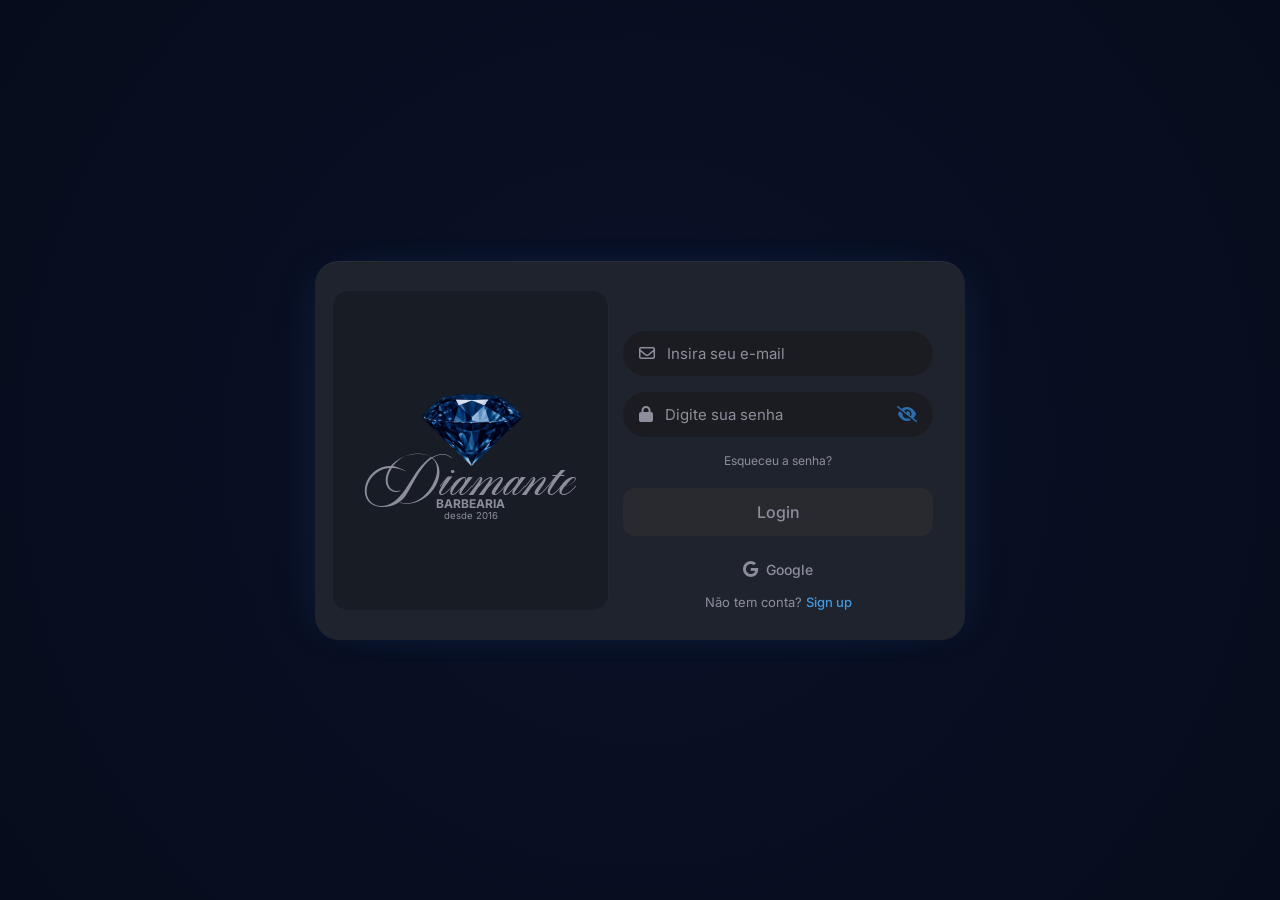
==== index.html @ 90bdb008 "exclusão da área do barbeiro Na tela login não a necessidade do botão "área do barbeiro", o redireci" ====
﻿<!DOCTYPE html>
<html lang="pt-br">
<head>
    <meta charset="UTF-8">
    <meta name="viewport" content="width=device-width, initial-scale=1.0">
    <title>Login - Modern Dark Design</title>
    <link rel="stylesheet" href="css/global.css">
    <link rel="stylesheet" href="css/components.css">
    <link rel="stylesheet" href="css/login.css">
    
    <!-- Google Fonts: Inter -->
    <link rel="preconnect" href="https://fonts.googleapis.com">
    <link rel="preconnect" href="https://fonts.gstatic.com" crossorigin>
    <link href="https://fonts.googleapis.com/css2?family=Inter:wght@400;500;600&display=swap" rel="stylesheet"> 
    <!-- FontAwesome para os ícones -->
    <link rel="stylesheet" href="https://cdnjs.cloudflare.com/ajax/libs/font-awesome/6.4.0/css/all.min.css">
</head>
<body>

    <div class="login-card">
        <!-- Lado Esquerdo: Logo -->
        <div class="logo">
            <img src="icon.png" alt="" class="logo-img">
            <h1 class="subtitle">Diamante</h1>
            <p class="subtitle"><b>BARBEARIA</b></p>
            <p class="subtitle" style="font-size: 0.6em;">desde 2016</p>
        </div>
        
        <!-- Lado Direito: Formulário -->
        <div class="form-container">
            <form action="#" method="POST">
                <!-- Campo de E-mail -->
                <div class="input-campo">
                    <i class="fa-regular fa-envelope icon-left"></i>
                    <input type="email" placeholder="Insira seu e-mail" required>
                </div>

                <!-- Campo de Senha -->
                <div class="input-campo">
                    <i class="fa-solid fa-lock icon-left"></i>
                    <input type="password" placeholder="Digite sua senha" required>
                    <i class="fa-solid fa-eye-slash icon-right" title="Toggle password visibility"></i>
                </div>

                <div class="esqueceu">
                    <p><a href="#">Esqueceu a senha?</a></p>
                </div>
                
                <!-- Botão Login -->
                <button type="submit1" class="btn-primary">Login</button>
                
            </form>

            <!-- Redes Sociais -->
            <div class="social-login">
                <button type="button" class="btn-social">
                    <i class="fa-brands fa-google"></i> Google
                </button>
            </div>

            <!-- Rodapé -->
            <p class="footer-text">
                Não tem conta? <a href="#">Sign up</a>
            </p>
        </div>
    </div>

</body>
</html>
---- css/global.css ----
/*global.css*/
@font-face {
    font-family: 'Aston';
    src: url(../fontes/Aston\ Script.ttf);
    font-weight: normal;
    font-style: normal;
}

/* Variáveis de Cores e Tema */
:root {
    --fundo-pag : #050a15; 
    --fundo-card: #1f232d; 
    --fundo-input: #1b1c21; 
    --fundo-botao: #282a2f; 
    --texto-primario: #ffffff; 
    --texto-secundario: #8c8f9b; 
    --icon-destaque: #2b6cb0; 
    --link-e-brilho: #4299e1; 
    --border-glow: rgba(43, 108, 176, 0.2);
}

*{
    margin: 0;
    padding: 0;
    box-sizing: border-box;
    font-family: 'Inter', sans-serif;
}

body {
    background-color: var(--fundo-pag);
    /* Fundo com  gradiente escuro imitando a imagem */
    background: radial-gradient(circle at center, #0a1128 0%, #03050a 250%);
    color: var(--texto-primario);
    display: flex;
    justify-content: center;
    align-items: center;
    min-height: 100vh;
}
---- css/components.css ----
/*components.css*/
/* Inputs (Campos de Texto) */

@media screen and (max-width: 600px){ /* TELA MOBILE */
    .input-campo {
    background-color: var(--fundo-input);
    border: 1px solid transparent;
    border-radius: 25px;
    display: flex;
    align-items: center;
    padding: 8px 15px;
    margin-bottom: 16px;
    transition: border-color 0.3s ease, box-shadow 0.3s ease;
    }

    .input-campo:focus-within {
        border-color: var(--icon-destaque);
        box-shadow: 0 0 0 5px var(--border-glow);
    }

    .input-campo i.icon-left {
        color: var(--texto-secundario);
        font-size: 16px;
        margin-right: 12px;
    }

    .input-campo input {
        background: transparent;
        border: none;
        outline: none;
        color: var(--texto-primario);
        font-size: 15px;
        width: 100%;
    }

    .input-campo input::placeholder {
        color: var(--texto-secundario);
    }

    .input-campo i.icon-right {
        color: var(--icon-destaque);
        cursor: pointer;
        font-size: 16px;
    }

    /* Botões (Primário e Social) */

    .btn-primary {
        width: 100%;
        background-color: var(--fundo-botao);
        color: var(--texto-secundario);
        border: none;
        border-radius: 12px;
        padding: 12px;
        font-size: 16px;
        font-weight: 500;
        cursor: pointer;
        margin-top: 5px;
        margin-bottom: 13px;
        transition: background-color 0.3s ease;
    }

    .btn-primary:hover {
        background-color: #35383f;
    }    
    
    .esqueceu{
        font-size: 12px;
        padding-left: 160px;
        padding-bottom: 5px;
    }

    .esqueceu a{
        color: var(--texto-secundario);
        text-decoration: none;
    }

    .btn-social {
        background: transparent;
        border: none;
        color: var(--texto-secundario);
        font-size: 14px;
        font-weight: 500;
        display: flex;
        align-items: center;
        gap: 8px;
        cursor: pointer;
        transition: color 0.3s ease;
    }

    .btn-social:hover {
        color: var(--texto-primario);
    }

    .btn-social i {
        font-size: 16px;
    }
}

@media screen and (min-width: 601px){  /* TELA DESKTOP */
    .input-campo {
            background-color: var(--fundo-input);
            border: 1px solid transparent;
            border-radius: 25px;
            display: flex;
            align-items: center;
            padding: 12px 15px;
            margin-bottom: 16px;
            transition: border-color 0.3s ease, box-shadow 0.3s ease;
        }

        .input-campo:focus-within {
            border-color: var(--icon-destaque);
            box-shadow: 0 0 0 5px var(--border-glow);
        }

        .input-campo i.icon-left {
            color: var(--texto-secundario);
            font-size: 16px;
            margin-right: 12px;
        }

        .input-campo input {
            background: transparent;
            border: none;
            outline: none;
            color: var(--texto-primario);
            font-size: 15px;
            width: 100%;
        }

        .input-campo input::placeholder {
            color: var(--texto-secundario);
        }

        .input-campo i.icon-right {
            color: var(--icon-destaque);
            cursor: pointer;
            font-size: 16px;
        }

        .btn-primary {
            width: 100%;
            background-color: var(--fundo-botao);
            color: var(--texto-secundario);
            border: none;
            border-radius: 12px;
            padding: 14px;
            font-size: 16px;
            font-weight: 500;
            cursor: pointer;
            margin-top: 20px;
            margin-bottom: 15px;
            transition: background-color 0.3s ease;
        }

        .btn-secundary {
            width: 100%;
            background-color: var(--icon-destaque);
            color: var(--texto-primario);
            border: none;
            border-radius: 12px;
            padding: 14px;
            font-size: 16px;
            font-weight: 500;
            cursor: pointer;
            margin-top: 0px;
            margin-bottom: 30px;
            transition: background-color 0.3s ease;
        }

        .btn-primary:hover {
            background-color: #35383f;
        }
        .btn-secundary:hover { 
            background-color: #2c5282; 
        }

        .esqueceu{
        font-size: 12px;
        padding-bottom: px;
        }

        .esqueceu a {
            color: var(--texto-secundario);
            text-decoration: none;
        }

        .btn-social {
            background: transparent;
            border: none;
            color: var(--texto-secundario);
            font-size: 14px;
            font-weight: 500;
            display: flex;
            align-items: center;
            gap: 8px;
            cursor: pointer;
            transition: color 0.3s ease;
        }

        .btn-social:hover {
            color: var(--texto-primario);
        }

        .btn-social i {
            font-size: 16px;
        }
}
---- css/login.css ----
/*login.css*/

@media screen and (max-width: 600px){ /*TELA MOBILE*/
    .login-card {
    background-color: var(--fundo-card);
    width: 100%;
    max-width: 340px;
    padding: 45px 17px;
    border-radius: 24px;
    box-shadow: -15px 0 45px -20px rgba(66, 153, 225, 0.15), 
                 15px 0 45px -20px rgba(66, 153, 225, 0.15),
                 inset 0 1px 1px rgba(255, 255, 255, 0.05);
    text-align: center;
    }

    /* Área da Logo e Textos */

    .logo {
        padding-bottom: 25px;
    }

    .logo-img {
        max-width: 100px; 
        height: auto;     
        display: block;   
        margin: 0 auto;   
    }

    .login-card h1.subtitle {
        color: var(--texto-secundario);
        font-size: 30px;
        line-height: 1;
        padding-bottom: 0px; 
        font-family: "Aston", cursive; 
        margin-top: -15px;   
    }

    .login-card p.subtitle {
        color: var(--texto-secundario);
        font-size: 12px;
        line-height: 1.2;
        margin-bottom: 1px;  
        margin-top: -3px;        
    }

    .social-login {
        display: flex;
        justify-content: center;
        gap: 25px;
        margin-bottom: 32px;
    }

    /* Rodapé */
    .footer-text {
        color: var(--texto-secundario);
        font-size: 12px;
    }

    .footer-text a {
        color: var(--link-e-brilho);
        text-decoration: none;
        font-weight: 500;
        transition: text-decoration 0.2s ease;
    }

    .footer-text a:hover {
        text-decoration: underline;
    }
}


@media screen and (min-width: 601px){ /* TELA DESKTOP */
    /* Container Principal do Card */
        .login-card {
            background-color: var(--fundo-card);
            width: 90%;
            max-width: 650px;
            display: flex;
            flex-direction: row;
            align-items: stretch;
            padding: 30px 18px;
            border-radius: 24px;
            box-shadow: -15px 0 45px -20px rgba(66, 153, 225, 0.15), 
                         15px 0 45px -20px rgba(66, 153, 225, 0.15),
                         inset 0 1px 1px rgba(255, 255, 255, 0.05);
            text-align: center;
        } 

        .logo { /* Lado esquerdo */
            width: 45%;
            background-color: rgba(0, 0, 0, 0.2);
            display: flex;
            flex-direction: column;
            justify-content: center;
            padding: 40px 20px;
            border-right: 1px solid rgba(255, 255, 255, 0.05);
            border-radius: 15px;
        }

        .form-container { /*Lado direito*/
        width: 55%; /* Ocupa 55% do espaço */
        padding: 40px 14px 0px 14px;
        display: flex;
        flex-direction: column;
        justify-content: center;
        
        }

        .logo-img {
            max-width: 120px; 
            height: auto;     
            display: block;
            margin: 0 auto;
        }

        .login-card h1.subtitle{
            color: var(--texto-secundario);
            font-size: 36px;
            line-height: 1;
            padding-bottom: 0px; 
            font-family: "aston", cursive; 
            margin-top:-15px;   
            
        }

        .login-card p.subtitle {
            color: var(--texto-secundario);
            font-size: 12px;
            line-height: 1.2;
            margin-bottom: 1px;  
            margin-top: -3px;        
        }

        .social-login {
            display: flex;
            justify-content: center;
            gap: 25px;
            margin-top: 10px;
            margin-bottom: 15px;
            
        }

        .footer-text {
            color: var(--texto-secundario);
            font-size: 13px;
            padding-top: 1px;
        }

        .footer-text a {
            color: var(--link-e-brilho);
            text-decoration: none;
            font-weight: 500;
            transition: text-decoration 0.2s ease;
        }

        .footer-text a:hover {
            text-decoration: none;
        }
}
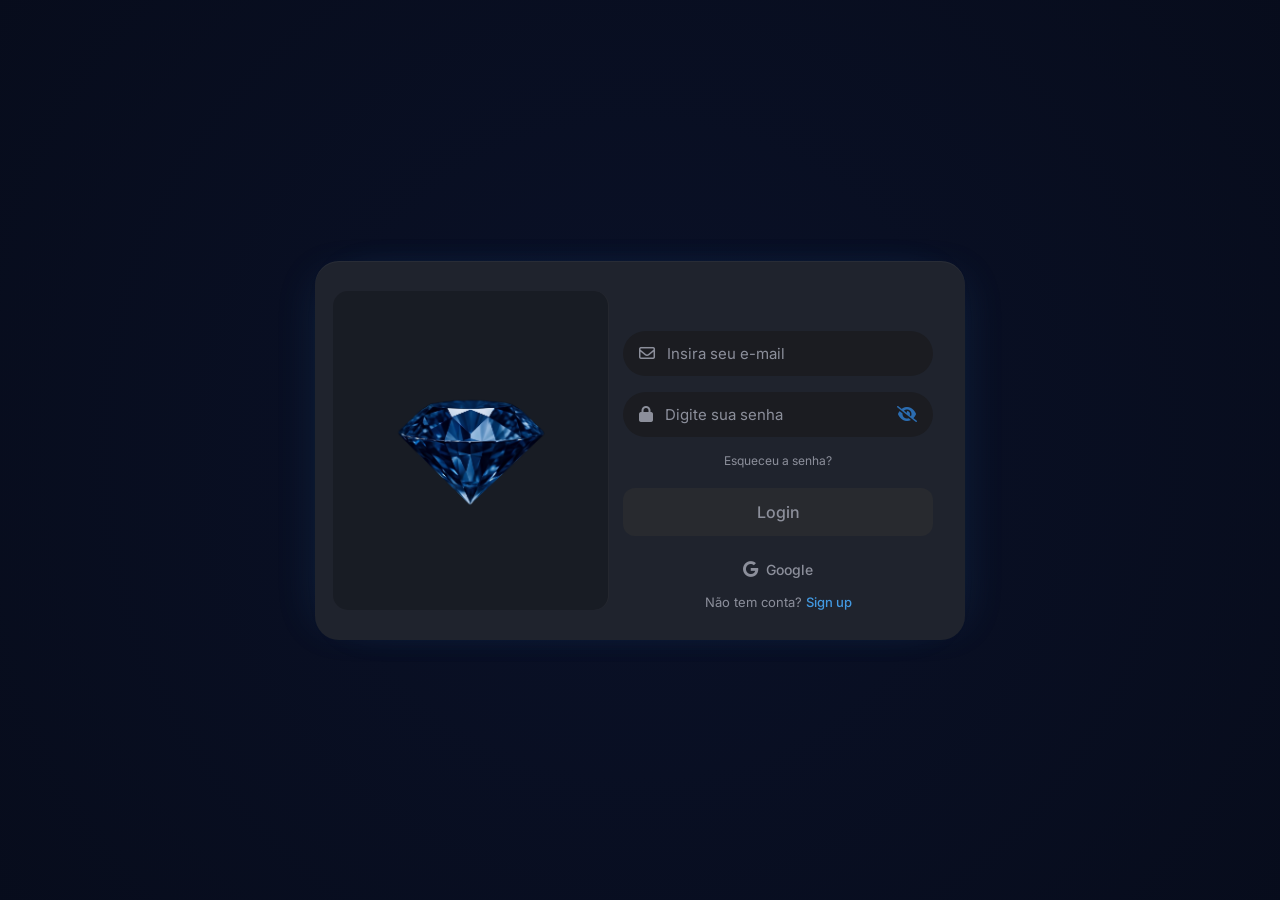
==== commit b374d430: "logo" ====
--- a/index.html
+++ b/index.html
@@ -20,10 +20,10 @@
     <div class="login-card">
         <!-- Lado Esquerdo: Logo -->
         <div class="logo">
-            <img src="icon.png" alt="" class="logo-img">
-            <h1 class="subtitle">Diamante</h1>
+            <img src="img_ref/icon_dimante.png" alt="" class="logo-img">
+            <!-- <h1 class="subtitle">Diamante</h1>
             <p class="subtitle"><b>BARBEARIA</b></p>
-            <p class="subtitle" style="font-size: 0.6em;">desde 2016</p>
+            <p class="subtitle" style="font-size: 0.6em;">desde 2016</p> -->
         </div>
         
         <!-- Lado Direito: Formulário -->
--- a/css/login.css
+++ b/css/login.css
@@ -20,7 +20,7 @@
     }
 
     .logo-img {
-        max-width: 100px; 
+        max-width: 190px; 
         height: auto;     
         display: block;   
         margin: 0 auto;   
@@ -107,7 +107,7 @@
         }
 
         .logo-img {
-            max-width: 120px; 
+            max-width: 200px; 
             height: auto;     
             display: block;
             margin: 0 auto;
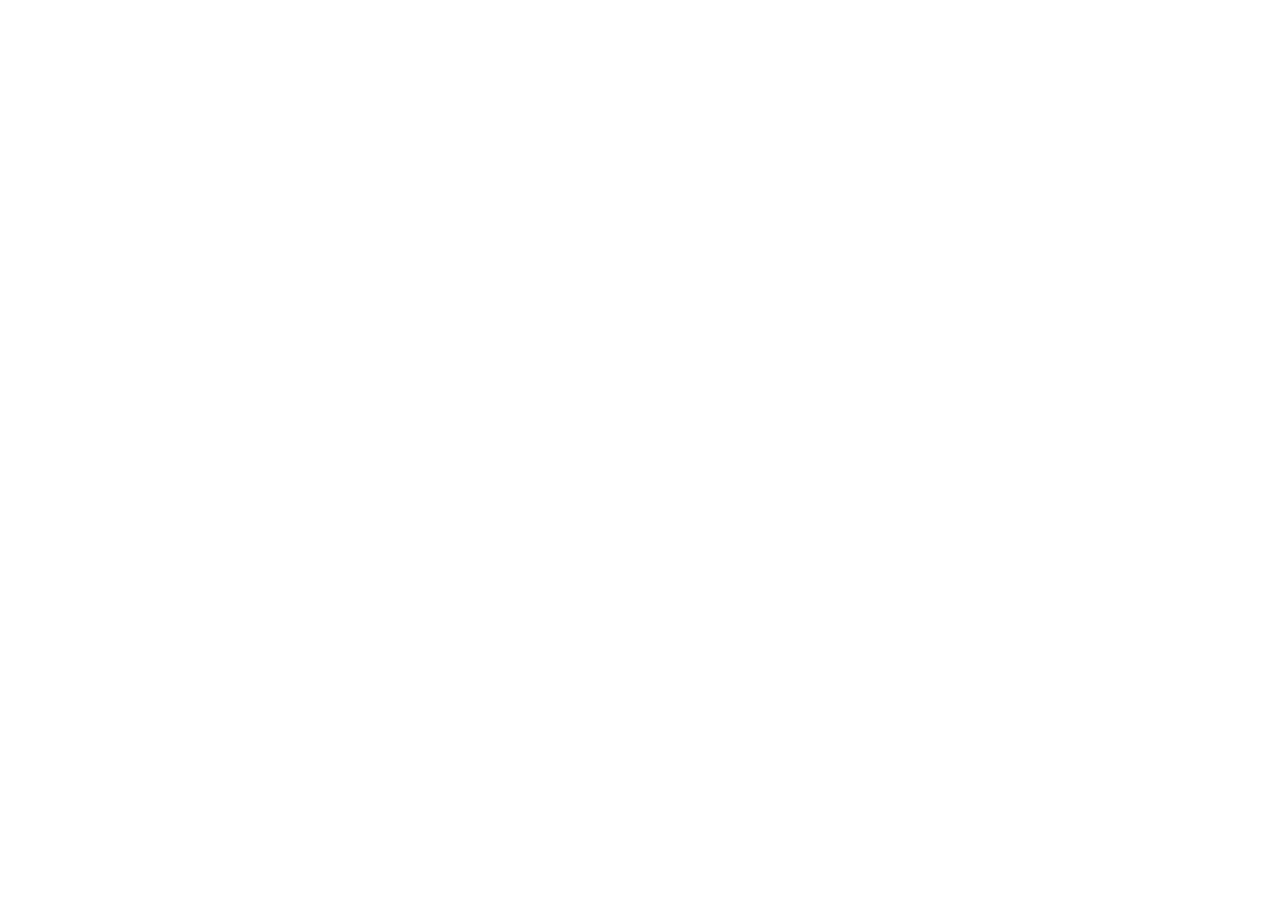
==== commit 0693cd4c: "Reorganizado reorganizado arquivos e pastas usando o método features structures." ====
--- a/index.html
+++ b/index.html
@@ -3,67 +3,9 @@
 <head>
     <meta charset="UTF-8">
     <meta name="viewport" content="width=device-width, initial-scale=1.0">
-    <title>Login - Modern Dark Design</title>
-    <link rel="stylesheet" href="css/global.css">
-    <link rel="stylesheet" href="css/components.css">
-    <link rel="stylesheet" href="css/login.css">
-    
-    <!-- Google Fonts: Inter -->
-    <link rel="preconnect" href="https://fonts.googleapis.com">
-    <link rel="preconnect" href="https://fonts.gstatic.com" crossorigin>
-    <link href="https://fonts.googleapis.com/css2?family=Inter:wght@400;500;600&display=swap" rel="stylesheet"> 
-    <!-- FontAwesome para os ícones -->
-    <link rel="stylesheet" href="https://cdnjs.cloudflare.com/ajax/libs/font-awesome/6.4.0/css/all.min.css">
+    <title>Document</title>
 </head>
 <body>
-
-    <div class="login-card">
-        <!-- Lado Esquerdo: Logo -->
-        <div class="logo">
-            <img src="img_ref/icon_dimante.png" alt="" class="logo-img">
-            <!-- <h1 class="subtitle">Diamante</h1>
-            <p class="subtitle"><b>BARBEARIA</b></p>
-            <p class="subtitle" style="font-size: 0.6em;">desde 2016</p> -->
-        </div>
-        
-        <!-- Lado Direito: Formulário -->
-        <div class="form-container">
-            <form action="#" method="POST">
-                <!-- Campo de E-mail -->
-                <div class="input-campo">
-                    <i class="fa-regular fa-envelope icon-left"></i>
-                    <input type="email" placeholder="Insira seu e-mail" required>
-                </div>
-
-                <!-- Campo de Senha -->
-                <div class="input-campo">
-                    <i class="fa-solid fa-lock icon-left"></i>
-                    <input type="password" placeholder="Digite sua senha" required>
-                    <i class="fa-solid fa-eye-slash icon-right" title="Toggle password visibility"></i>
-                </div>
-
-                <div class="esqueceu">
-                    <p><a href="#">Esqueceu a senha?</a></p>
-                </div>
-                
-                <!-- Botão Login -->
-                <button type="submit1" class="btn-primary">Login</button>
-                
-            </form>
-
-            <!-- Redes Sociais -->
-            <div class="social-login">
-                <button type="button" class="btn-social">
-                    <i class="fa-brands fa-google"></i> Google
-                </button>
-            </div>
-
-            <!-- Rodapé -->
-            <p class="footer-text">
-                Não tem conta? <a href="#">Sign up</a>
-            </p>
-        </div>
-    </div>
-
+    
 </body>
 </html>
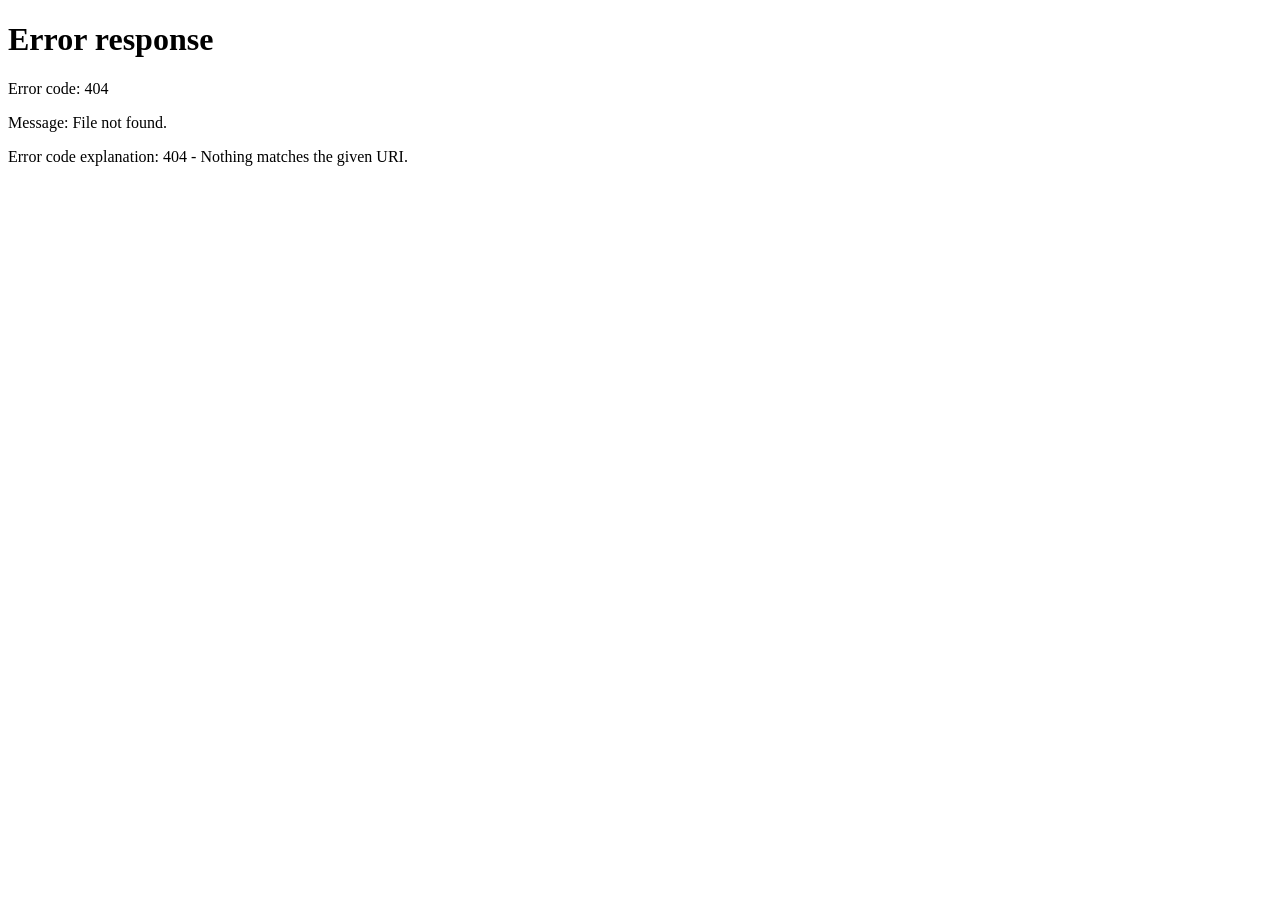
==== commit 8dfaf66c: "teste de Redirecionando" ====
--- a/index.html
+++ b/index.html
@@ -1,11 +1,15 @@
-﻿<!DOCTYPE html>
-<html lang="pt-br">
+<!DOCTYPE html>
+<html lang="pt-BR">
 <head>
     <meta charset="UTF-8">
-    <meta name="viewport" content="width=device-width, initial-scale=1.0">
-    <title>Document</title>
+    
+    <meta http-equiv="refresh" content="0; url=./pages/login/login.html">
+    <title>Redirecionando...</title>
 </head>
 <body>
-    
+    <!-- <script>
+        // Redirecionamento via JavaScript (como plano B)
+        window.location.href = "./sua-pasta/seu-arquivo-renomeado.html";
+    </script> -->
 </body>
 </html>
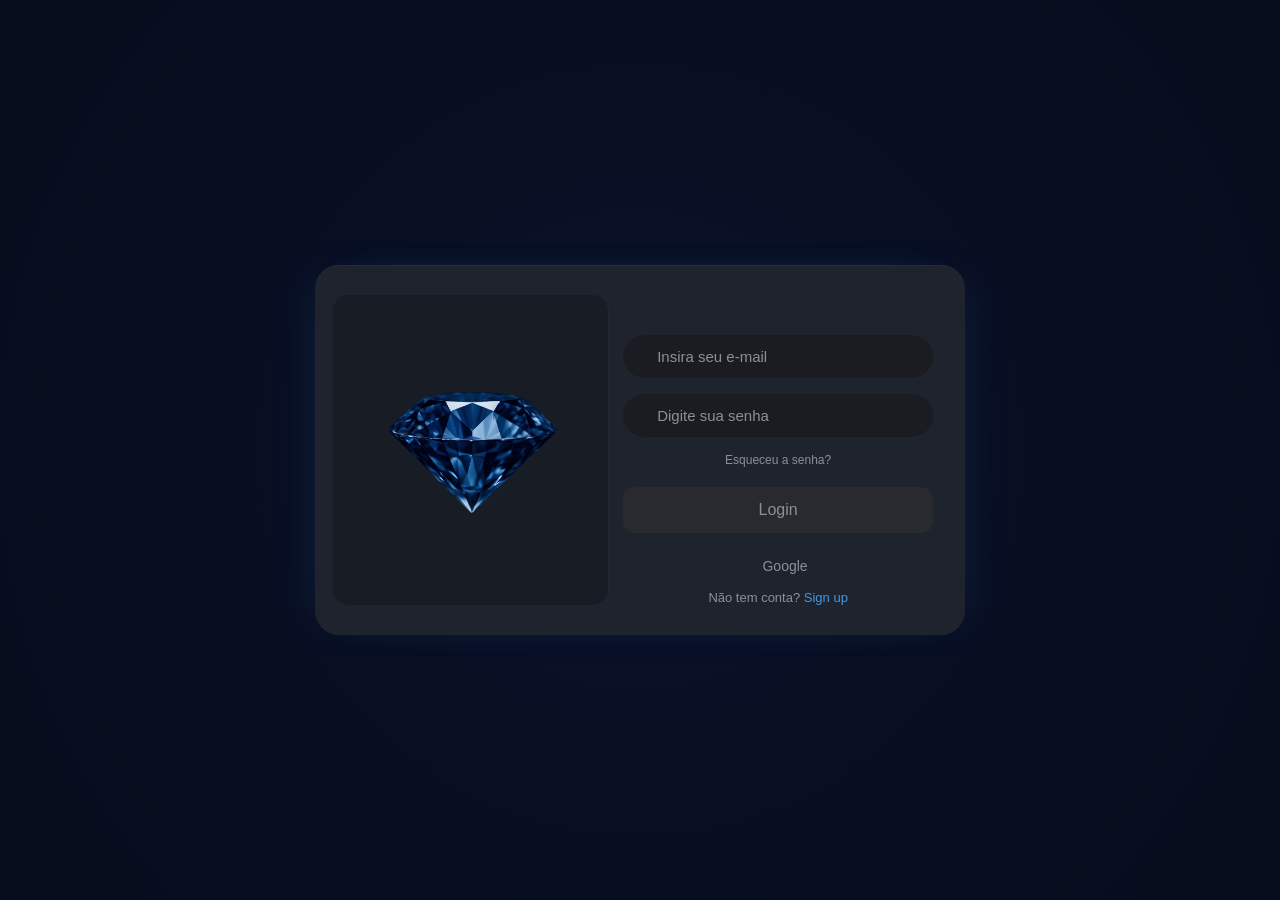
==== commit 6405d152: "teste de Redirecionando "src"" ====
--- a/index.html
+++ b/index.html
@@ -3,7 +3,7 @@
 <head>
     <meta charset="UTF-8">
     
-    <meta http-equiv="refresh" content="0; url=./pages/login/login.html">
+    <meta http-equiv="refresh" content="0; url=src/pages/login/login.html">
     <title>Redirecionando...</title>
 </head>
 <body>
